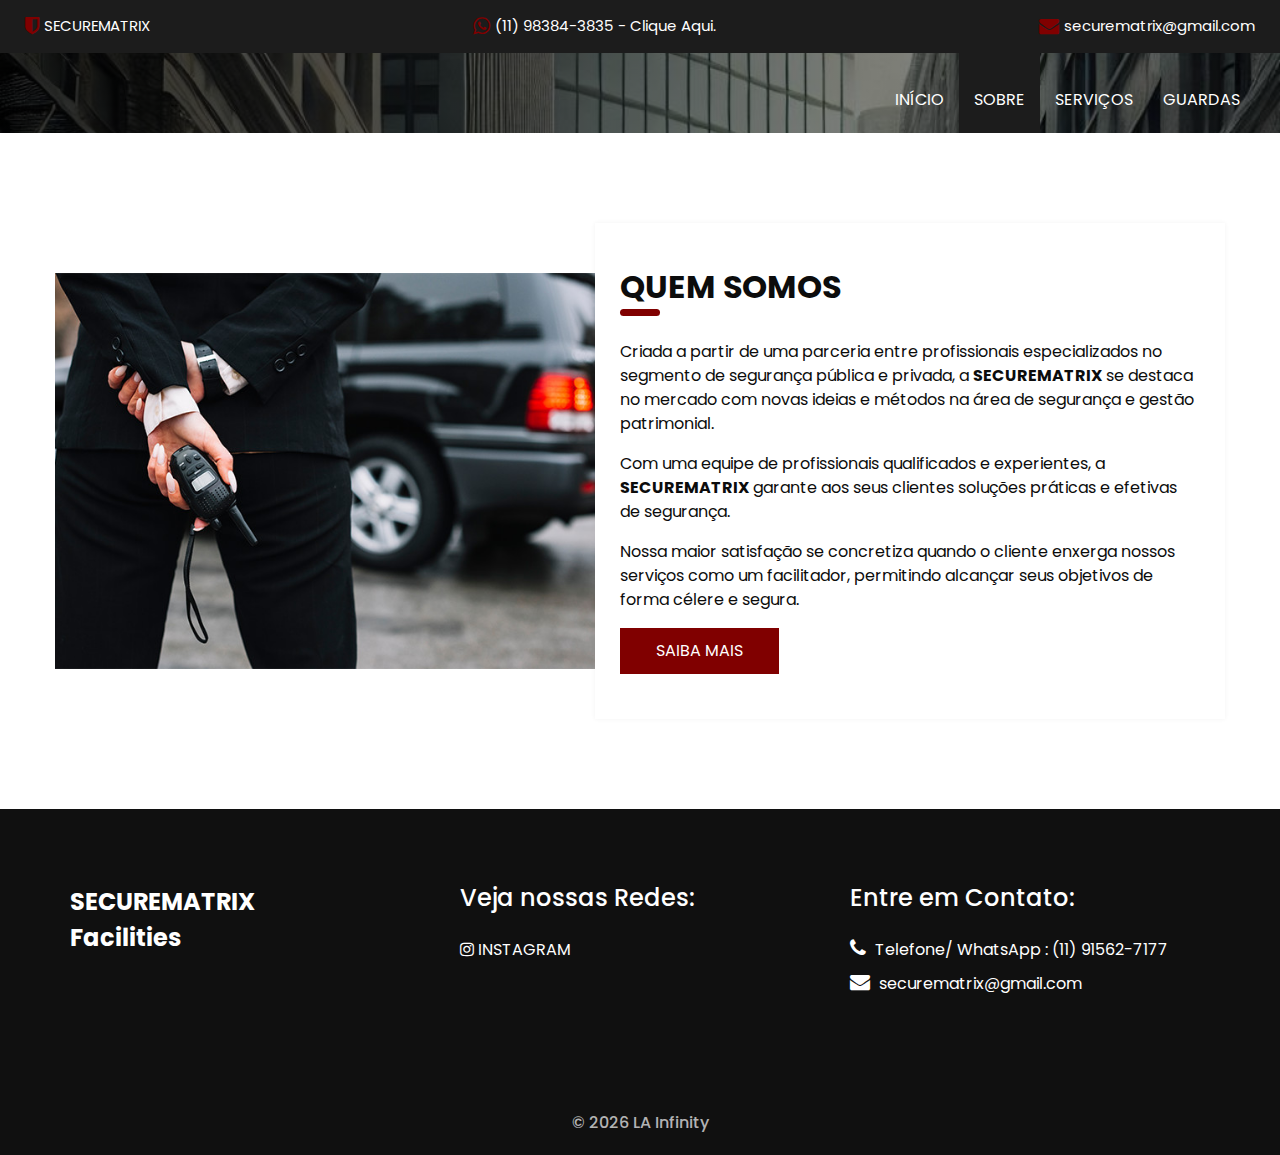
==== about.html @ bc35e501 "update" ====
<!DOCTYPE html>
<html>

<head>
  <!-- Basic -->
  <meta charset="utf-8" />
  <meta http-equiv="X-UA-Compatible" content="IE=edge" />
  <!-- Mobile Metas -->
  <meta name="viewport" content="width=device-width, initial-scale=1, shrink-to-fit=no" />
  <!-- Site Metas -->
  <meta name="keywords" content="" />
  <meta name="description" content="" />
  <meta name="author" content="" />
  <link rel="shortcut icon" href="images/favicon.png" type="image/x-icon">

  <title>SECUREMATRIX</title>

  <!-- bootstrap core css -->
  <link rel="stylesheet" type="text/css" href="css/bootstrap.css" />

  <!-- fonts style -->
  <link href="https://fonts.googleapis.com/css?family=Open+Sans:400,700|Poppins:400,600,700&display=swap" rel="stylesheet" />

  <!-- Custom styles for this template -->
  <link href="css/style.css" rel="stylesheet" />
  <!-- responsive style -->
  <link href="css/responsive.css" rel="stylesheet" />
</head>

<body class="sub_page">
  <div class="hero_area">
    <!-- header section strats -->
    <div class="hero_bg_box">
      <div class="img-box">
        <img src="images/hero-bg.jpg" alt="">
      </div>
    </div>

    <header class="header_section">
      <div class="header_top">
        <div class="container-fluid">
          <div class="contact_link-container">
            <a href="" class="contact_link1">
              <i class="fa fa-shield" aria-hidden="true"></i>
              <span>
                SECUREMATRIX
              </span>
            </a>
            <a href="https://wa.me/5511983843835">
              <i class="fa fa-whatsapp" aria-hidden="true"></i>
              <span>
                (11) 98384-3835 - Clique Aqui.
              </span>
            </a>
            <a href="" class="contact_link3">
              <i class="fa fa-envelope" aria-hidden="true"></i>
              <span>
                securematrix@gmail.com
              </span>
            </a>
          </div>
        </div>
      </div>
      <div class="header_bottom">
        <div class="container-fluid">
          <nav class="navbar navbar-expand-lg custom_nav-container">
            <a class="navbar-brand" href="index.html">
              <span>

              </span>
            </a>
            <button class="navbar-toggler" type="button" data-toggle="collapse" data-target="#navbarSupportedContent" aria-controls="navbarSupportedContent" aria-expanded="false" aria-label="Toggle navigation">
              <span class=""></span>
            </button>

            <div class="collapse navbar-collapse ml-auto" id="navbarSupportedContent">
              <ul class="navbar-nav  ">
                <li class="nav-item ">
                  <a class="nav-link" href="index.html">Início <span class="sr-only">(current)</span></a>
                </li>
                <li class="nav-item active">
                  <a class="nav-link" href="about.html"> Sobre</a>
                </li>
                <li class="nav-item">
                  <a class="nav-link" href="service.html"> Serviços </a>
                </li>
                <li class="nav-item">
                  <a class="nav-link" href="guard.html"> Guardas </a>
                </li>
              </ul>
            </div>
          </nav>
        </div>
      </div>
    </header>
    <!-- end header section -->
  </div>

  <!-- about section -->

  <section class="about_section layout_padding">
    <div class="container">
      <div class="row">
        <div class="col-md-6 px-0">
          <div class="img_container">
            <div class="img-box">
              <img src="images/about-img.jpg" alt="" />
            </div>
          </div>
        </div>
        <div class="col-md-6 px-0">
          <div class="detail-box">
            <div class="heading_container ">
              <h2>
                QUEM SOMOS
              </h2>
            </div>
            <p>
              <p>
                Criada a partir de uma parceria entre profissionais especializados no segmento de segurança pública e privada, a 
                <b>SECUREMATRIX</b> se destaca no mercado com novas ideias e métodos na área de segurança e gestão patrimonial.
            </p>
            
            <p>
                Com uma equipe de profissionais qualificados e experientes, a <b>SECUREMATRIX</b> garante aos seus clientes soluções 
                práticas e efetivas de segurança.
            </p>
            
            <p>
                Nossa maior satisfação se concretiza quando o cliente enxerga nossos serviços como um facilitador, permitindo alcançar 
                seus objetivos de forma célere e segura.
            </p>            
            </p>
            <div class="btn-box">
              <a href="">
                Saiba Mais 
              </a>
            </div>
          </div>
        </div>
      </div>
    </div>
  </section>

  <!-- end about section -->

  <!-- info section -->
  <section class="info_section ">
    <div class="container">
      <div class="row">
        <div class="col-md-4">
          <div class="info_logo">
            <a class="navbar-brand" href="index.html">
              <span>
                SECUREMATRIX <br>
                Facilities
              </span>
            </a>
            <p>
            </p>
          </div>
        </div>
        <div class="col-md-4">
          <div class="info_links">
            <h5>
              Veja nossas Redes:
            </h5>
            <ul>
              <li>
                <a href="https://www.instagram.com/secure.matrix" target="_blank" rel="noopener noreferrer" style="text-decoration: none; color: inherit;">
                  <i class="fa fa-instagram" aria-hidden="true"></i>
                  <span>INSTAGRAM</span>
                </a>
              </li>
            </ul>
          </div>
        </div>
        <div class="col-md-4">
          <div class="info_info">
            <h5>
              Entre em Contato:
            </h5>
          </div>
          <div class="info_contact">
            <a href="https://wa.me/5511915627177">
              <i class="fa fa-phone" aria-hidden="true"></i>
              <span>
                Telefone/ WhatsApp : (11) 91562-7177
              </span>
            </a>
            <a href="" class="">
              <i class="fa fa-envelope" aria-hidden="true"></i>
              <span>
                securematrix@gmail.com
              </span>
            </a>
          </div>
        </div>
        <div class="col-md-3">
          <div class="info_form ">
            <div class="social_box">
            </div>
          </div>
        </div>
      </div>
    </div>
  </section>
  <!-- end info_section -->
   
  <!-- footer section -->
  <footer class="container-fluid footer_section">
    <p>
      &copy; <span id="currentYear"></span> LA Infinity
    </p>
  </footer>
  <!-- footer section -->

  <script src="js/jquery-3.4.1.min.js"></script>
  <script src="js/bootstrap.js"></script>
  <script src="js/custom.js"></script>
</body>

</html>
---- css/style.css ----
@import url("font-awesome.min.css");
body {
  font-family: "Poppins", sans-serif;
  color: #0c0c0c;
  background-color: #ffffff;
}

.layout_padding {
  padding-top: 90px;
  padding-bottom: 90px;
}

.layout_padding2 {
  padding-top: 45px;
  padding-bottom: 45px;
}

.layout_padding2-top {
  padding-top: 45px;
}

.layout_padding2-bottom {
  padding-bottom: 45px;
}

.layout_padding-top {
  padding-top: 90px;
}

.layout_padding-bottom {
  padding-bottom: 90px;
}

.heading_container {
  display: -webkit-box;
  display: -ms-flexbox;
  display: flex;
  -webkit-box-orient: vertical;
  -webkit-box-direction: normal;
      -ms-flex-direction: column;
          flex-direction: column;
}

.heading_container h2 {
  position: relative;
  font-weight: bold;
  text-transform: uppercase;
  padding-bottom: 10px;
}

.heading_container h2::before {
  content: "";
  width: 40px;
  height: 7px;
  background-color: #800000;
  border-radius: 10px;
  position: absolute;
  bottom: 0;
  left: 0;
}

.heading_container.heading_center {
  -webkit-box-align: center;
      -ms-flex-align: center;
          align-items: center;
  text-align: center;
}

.heading_container.heading_center h2::before {
  left: 50%;
  -webkit-transform: translateX(-50%);
          transform: translateX(-50%);
}

/*header section*/
.hero_area {
  min-height: 100vh;
  display: -webkit-box;
  display: -ms-flexbox;
  display: flex;
  -webkit-box-orient: vertical;
  -webkit-box-direction: normal;
      -ms-flex-direction: column;
          flex-direction: column;
  position: relative;
}

.hero_bg_box {
  position: absolute;
  top: 0;
  left: 0;
  width: 100%;
  height: 100%;
  overflow: hidden;
  z-index: -1;
  display: -webkit-box;
  display: -ms-flexbox;
  display: flex;
  -webkit-box-pack: center;
      -ms-flex-pack: center;
          justify-content: center;
}

.hero_bg_box .img-box {
  width: 100%;
}

.hero_bg_box .img-box img {
  min-width: 100%;
  min-height: 100%;
}

.hero_bg_box::before {
  content: "";
  position: absolute;
  top: 0;
  left: 0;
  width: 100%;
  height: 100%;
  background: -webkit-gradient(linear, left top, right top, from(rgba(0, 0, 0, 0.8)), to(rgba(0, 0, 0, 0.35)));
  background: linear-gradient(to right, rgba(0, 0, 0, 0.8), rgba(0, 0, 0, 0.35));
}

.sub_page .hero_area {
  min-height: auto;
}

.sub_page .custom_nav-container.navbar-expand-lg .navbar-nav .nav-item .nav-link {
  padding-bottom: 21px;
}

.hero_area.sub_pages {
  height: auto;
}

.header_section {
  padding: 0;
}

.header_section .container-fluid {
  padding-right: 25px;
  padding-left: 25px;
}

.header_section .nav_container {
  margin: 0 auto;
}

.header_top {
  background-color: #1c1c1c;
  padding: 15px 0;
}

.header_top .contact_link-container {
  display: -webkit-box;
  display: -ms-flexbox;
  display: flex;
  -webkit-box-pack: justify;
      -ms-flex-pack: justify;
          justify-content: space-between;
}

.header_top .contact_link-container a {
  display: -webkit-box;
  display: -ms-flexbox;
  display: flex;
  -webkit-box-align: center;
      -ms-flex-align: center;
          align-items: center;
  color: #ffffff;
  font-size: 15px;
}

.header_top .contact_link-container a i {
  font-size: 20px;
  color: #800000;
  margin-right: 5px;
}

#navbarSupportedContent {
  -webkit-box-pack: justify;
      -ms-flex-pack: justify;
          justify-content: space-between;
}

.custom_nav-container {
  z-index: 99999;
  padding: 0;
}

.custom_nav-container .navbar-nav {
  margin-left: auto;
}

.custom_nav-container .navbar-nav .nav-item .nav-link {
  padding: 0;
  padding: 35px 15px 10px 15px;
  color: #ffffff;
  text-align: center;
  text-transform: uppercase;
  -webkit-transition: all .2s;
  transition: all .2s;
}

.custom_nav-container .navbar-nav .nav-item:hover .nav-link, .custom_nav-container .navbar-nav .nav-item.active .nav-link {
  background-color: #1c1c1c;
}

a,
a:hover,
a:focus {
  text-decoration: none;
}

a:hover,
a:focus {
  color: initial;
}

.btn,
.btn:focus {
  outline: none !important;
  -webkit-box-shadow: none;
          box-shadow: none;
}

.navbar-brand {
  display: -webkit-box;
  display: -ms-flexbox;
  display: flex;
  -webkit-box-orient: vertical;
  -webkit-box-direction: normal;
      -ms-flex-direction: column;
          flex-direction: column;
  -webkit-box-align: center;
      -ms-flex-align: center;
          align-items: center;
}

.navbar-brand span {
  font-weight: bold;
  color: #ffffff;
  font-size: 24px;
}

.custom_nav-container .navbar-toggler {
  outline: none;
}

.custom_nav-container .navbar-toggler {
  padding: 0;
  width: 37px;
  height: 42px;
  -webkit-transition: all 0.3s;
  transition: all 0.3s;
}

.custom_nav-container .navbar-toggler span {
  display: block;
  width: 32px;
  height: 4px;
  background-color: #ffffff;
  border-radius: 15px;
  margin: 7px 0;
  -webkit-transition: all 0.3s;
  transition: all 0.3s;
  position: relative;
  transition: all 0.3s;
}

.custom_nav-container .navbar-toggler span::before, .custom_nav-container .navbar-toggler span::after {
  content: "";
  position: absolute;
  left: 0;
  height: 100%;
  width: 100%;
  background-color: #ffffff;
  border-radius: 15px;
  top: -10px;
  -webkit-transition: all 0.3s;
  transition: all 0.3s;
}

.custom_nav-container .navbar-toggler span::after {
  top: 10px;
}

.custom_nav-container .navbar-toggler[aria-expanded="true"] {
  -webkit-transform: rotate(360deg);
          transform: rotate(360deg);
}

.custom_nav-container .navbar-toggler[aria-expanded="true"] span {
  -webkit-transform: rotate(45deg);
          transform: rotate(45deg);
}

.custom_nav-container .navbar-toggler[aria-expanded="true"] span::before, .custom_nav-container .navbar-toggler[aria-expanded="true"] span::after {
  -webkit-transform: rotate(90deg);
          transform: rotate(90deg);
  top: 0;
}

/*end header section*/
/* slider section */
.slider_section {
  -webkit-box-flex: 1;
      -ms-flex: 1;
          flex: 1;
  display: -webkit-box;
  display: -ms-flexbox;
  display: flex;
  -webkit-box-orient: vertical;
  -webkit-box-direction: normal;
      -ms-flex-direction: column;
          flex-direction: column;
  -webkit-box-pack: center;
      -ms-flex-pack: center;
          justify-content: center;
  color: #ffffff;
}

.slider_section .row {
  -webkit-box-align: center;
      -ms-flex-align: center;
          align-items: center;
}

.slider_section .detail-box {
  width: 100%;
  margin: 0 auto;
}

.slider_section .detail-box h1 {
  text-transform: uppercase;
  font-size: 3rem;
  color: #ffffff;
  font-weight: 600;
}

.slider_section .detail-box h1 span {
  color: #8B0000;
}

.slider_section .detail-box p {
  margin-top: 25px;
}

.slider_section .detail-box .btn-box {
  display: -webkit-box;
  display: -ms-flexbox;
  display: flex;
  margin-top: 30px;
}

.slider_section .detail-box .btn-box a {
  width: 180px;
  text-align: center;
  margin: 5px;
}

.slider_section .detail-box .btn-box .btn-1 {
  display: inline-block;
  padding: 10px 35px;
  background-color: #ffffff;
  color: #000000;
  -webkit-transition: all 0.3s;
  transition: all 0.3s;
  border: 1px solid transparent;
}

.slider_section .detail-box .btn-box .btn-1:hover {
  background-color: transparent;
  border-color: #ffffff;
  color: #ffffff;
}

.slider_section .detail-box .btn-box .btn-2 {
  display: inline-block;
  padding: 10px 35px;
  background-color: #800000;
  color: #ffffff;
  -webkit-transition: all 0.3s;
  transition: all 0.3s;
  border: 1px solid transparent;
}

.slider_section .detail-box .btn-box .btn-2:hover {
  background-color: rgb(146, 145, 145);
  border-color: #060606;
  color: #010101;
}

.slider_section .img-box {
  display: -webkit-box;
  display: -ms-flexbox;
  display: flex;
}

.slider_section .img-box img {
  width: 100%;
}

.slider_section .idicator_container {
  position: relative;
}

.slider_section ol.carousel-indicators {
  margin: 0;
  bottom: -75px;
  -webkit-box-pack: end;
      -ms-flex-pack: end;
          justify-content: flex-end;
}

.slider_section ol.carousel-indicators li {
  width: 20px;
  height: 20px;
  border-radius: 100%;
  text-align: center;
  background-color: #f1db25;
  opacity: 1;
  border: none;
  margin: 0 4px;
}

.slider_section ol.carousel-indicators li.active {
  background-color: #ffffff;
}

.about_section .row {
  -webkit-box-align: center;
      -ms-flex-align: center;
          align-items: center;
}

.about_section .img_container .img-box img {
  width: 100%;
}

.about_section .detail-box {
  background-color: #ffffff;
  padding: 45px 25px;
  -webkit-box-shadow: 0 0 5px 0 rgba(0, 0, 0, 0.05);
          box-shadow: 0 0 5px 0 rgba(0, 0, 0, 0.05);
  position: relative;
  margin-left: -45px;
}

.about_section .detail-box p {
  margin-top: 5px;
}

.about_section .detail-box a {
  display: inline-block;
  padding: 10px 35px;
  background-color: #800000;
  color: #ffffff;
  -webkit-transition: all 0.3s;
  transition: all 0.3s;
  border: 1px solid transparent;
  text-transform: uppercase;
}

.about_section .detail-box a:hover {
  background-color: transparent;
  border-color: #f1db25;
  color: #f1db25;
}

.service_section {
  background-color: #1c1c1c;
}

.service_section .heading_container {
  color: #ffffff;
}

.detail-box p{
  margin-top: 25px;
}

.service_section .box {
  background-color: #ffffff;
  padding: 10px 5px;
  text-align: center;
  -webkit-box-shadow: 0 0 15px 0 rgba(0, 0, 0, 0.2);
          box-shadow: 0 0 15px 0 rgba(0, 0, 0, 0.2);
  margin-top: 45px;
}

.service_section .box .img-box svg {
  width: 75px;
  height: auto;
  fill: #1c1c1c;
}

.service_section .box .detail-box {
  margin-top: 25px;
  max-height: 450px;
}

.service_section .box .detail-box h6 {
  font-size: 18px;
  font-weight: bold;
  text-transform: uppercase;
  margin-bottom: 20px;
}

.service_section .box .detail-box a {
  display: inline-block;
  padding: 8px 35px;
  background-color: #800000;
  color: #ffffff;
  -webkit-transition: all 0.3s;
  transition: all 0.3s;
  border: 1px solid transparent;
  margin-top: 15px;
}

.service_section .box .detail-box a:hover {
  background-color: transparent;
  border-color: #800000;
  color: rgba(95, 11, 4, 0.7);
}

.client_section {
  text-align: center;
}

.client_section #carouselExampleControls {
  padding: 0 10%;
}

.client_section .box {
  display: -webkit-box;
  display: -ms-flexbox;
  display: flex;
  -webkit-box-orient: vertical;
  -webkit-box-direction: normal;
      -ms-flex-direction: column;
          flex-direction: column;
  -webkit-box-align: center;
      -ms-flex-align: center;
          align-items: center;
  margin-top: 45px;
}

.client_section .box .img-box {
  width: 145px;
}

.client_section .box .img-box img {
  width: 100%;
}

.client_section .box .detail-box {
  display: -webkit-box;
  display: -ms-flexbox;
  display: flex;
  -webkit-box-orient: vertical;
  -webkit-box-direction: normal;
      -ms-flex-direction: column;
          flex-direction: column;
  -webkit-box-align: center;
      -ms-flex-align: center;
          align-items: center;
  margin-top: 20px;
}

.client_section .box .detail-box h4 {
  font-weight: bold;
  font-size: 18px;
  padding: 0 10px;
  border-bottom: 1px solid #ffffff;
}

.client_section .box .detail-box p {
  margin-top: 10px;
}

.client_section .carousel_btn-box {
  display: -webkit-box;
  display: -ms-flexbox;
  display: flex;
  -webkit-box-pack: center;
      -ms-flex-pack: center;
          justify-content: center;
}

.client_section .carousel-control-prev,
.client_section .carousel-control-next {
  position: absolute;
  top: 50%;
  width: 45px;
  height: 45px;
  border: none;
  opacity: 1;
  background-color: #1c1c1c;
  color: #ffffff;
  border-radius: 100%;
  -webkit-transform: translateY(-50%);
          transform: translateY(-50%);
  font-size: 18px;
}

.client_section .carousel-control-prev:hover,
.client_section .carousel-control-next:hover {
  background-color: #f1db25;
}

.client_section .carousel-control-prev {
  left: 0;
}

.client_section .carousel-control-next {
  left: initial;
  right: 0;
}

/* contact section */
.contact_section {
  position: relative;
  color: #ffffff;
}

.contact_section .row {
  -webkit-box-align: center;
      -ms-flex-align: center;
          align-items: center;
}

.contact_section .contact_form-container {
  margin-top: 35px;
}

.contact_section .contact_form-container input {
  border: none;
  outline: none;
  color: #000000;
  height: 45px;
  width: 100%;
  margin: 15px 0;
  padding-left: 15px;
  background-color: #ffffff;
}

.contact_section .contact_form-container input::-webkit-input-placeholder {
  color: #000000;
  text-transform: uppercase;
}

.serv-img{
  width: 300px;
  height: 200px;
}

.contact_section .contact_form-container input:-ms-input-placeholder {
  color: #000000;
  text-transform: uppercase;
}

.contact_section .contact_form-container input::-ms-input-placeholder {
  color: #000000;
  text-transform: uppercase;
}

.contact_section .contact_form-container input::placeholder {
  color: #000000;
  text-transform: uppercase;
}

.contact_section .contact_form-container input.message_input {
  height: 120px;
}

.contact_section .contact_form-container .btn-box {
  display: -webkit-box;
  display: -ms-flexbox;
  display: flex;
  -webkit-box-pack: center;
      -ms-flex-pack: center;
          justify-content: center;
  margin-top: 25px;
}

.contact_section .contact_form-container button {
  display: inline-block;
  padding: 10px 60px;
  background-color: #800000;
  color: #ffffff;
  -webkit-transition: all 0.3s;
  transition: all 0.3s;
  border: 1px solid transparent;
  text-transform: uppercase;
  font-weight: bold;
}

.contact_section .contact_form-container button:hover {
  background-color: transparent;
  border-color: #f1db25;
  color: #f1db25;
}

.contact_bg_box {
  position: absolute;
  top: 0;
  left: 0;
  width: 100%;
  height: 100%;
  overflow: hidden;
  z-index: -1;
  display: -webkit-box;
  display: -ms-flexbox;
  display: flex;
  -webkit-box-pack: center;
      -ms-flex-pack: center;
          justify-content: center;
  -webkit-box-align: center;
      -ms-flex-align: center;
          align-items: center;
}

.contact_bg_box .img-box {
  width: 100%;
}

.contact_bg_box .img-box img {
  min-width: 100%;
  min-height: 100%;
}

.contact_bg_box::before {
  content: "";
  position: absolute;
  top: 0;
  left: 0;
  width: 100%;
  height: 100%;
  background: -webkit-gradient(linear, left top, right top, from(rgba(0, 0, 0, 0.7)), to(rgba(0, 0, 0, 0.35)));
  background: linear-gradient(to right, rgba(0, 0, 0, 0.7), rgba(0, 0, 0, 0.35));
}

/* end contact section */
.team_section .box {
  display: -webkit-box;
  display: -ms-flexbox;
  display: flex;
  -webkit-box-orient: vertical;
  -webkit-box-direction: normal;
      -ms-flex-direction: column;
          flex-direction: column;
  overflow: hidden;
  margin-top: 45px;
  position: relative;
}

.team_section .box .img-box {
  width: 100%;
}

.team_section .box .img-box img {
  max-width: 540px;
  max-height: 500px;

}

.team_section .box .detail-box {
  position: absolute;
  width: 100%;
  color: #ffffff;
  padding: 25px 15px;
  text-align: center;
  bottom: 0;
  background-color: rgba(28, 28, 28, 0.75);
}

.team_section .btn-box {
  display: -webkit-box;
  display: -ms-flexbox;
  display: flex;
  -webkit-box-pack: center;
      -ms-flex-pack: center;
          justify-content: center;
  margin-top: 45px;
}

.team_section .btn-box a {
  display: inline-block;
  padding: 10px 45px;
  background-color: #800000;
  color: #ffffff;
  -webkit-transition: all 0.3s;
  transition: all 0.3s;
  border: 1px solid transparent;
}

.team_section .btn-box a:hover {
  background-color: transparent;
  border-color: #4e0606;
  color: #400202;
}

.info_section {
  background-color: #101010;
  color: #ffffff;
  padding: 75px 0 10px 0;
}

.info_section .row > div {
  margin-bottom: 25px;
}

.info_section h5 {
  margin-bottom: 25px;
  font-size: 24px;
}

.info_section .info_logo {
  display: -webkit-box;
  display: -ms-flexbox;
  display: flex;
  -webkit-box-orient: vertical;
  -webkit-box-direction: normal;
      -ms-flex-direction: column;
          flex-direction: column;
  -webkit-box-align: start;
      -ms-flex-align: start;
          align-items: flex-start;
}

.info_section .info_logo .navbar-brand {
  padding: 0;
  margin-bottom: 20px;
}

.info_section .info_logo .navbar-brand span {
  font-size: 24px;
  color: #ffffff;
}

.info_section .info_links ul {
  padding: 0;
}

.info_section .info_links ul li {
  list-style-type: none;
}

.info_section .info_links ul li a {
  color: #ffffff;
}

.info_section .info_contact {
  display: -webkit-box;
  display: -ms-flexbox;
  display: flex;
  -webkit-box-orient: vertical;
  -webkit-box-direction: normal;
      -ms-flex-direction: column;
          flex-direction: column;
}

.info_section .info_contact a {
  color: #ffffff;
  margin-bottom: 10px;
}

.info_section .info_contact a i {
  font-size: 20px;
  margin-right: 5px;
}

.info_section .info_form form input {
  outline: none;
  border: none;
  width: 100%;
  padding: 7px 10px;
  border-radius: 30px;
}

.info_section .info_form form button {
  padding: 8px 35px;
  outline: none;
  border: none;
  color: #ffffff;
  background: #f1db25;
  border-radius: 30px;
  margin-top: 15px;
  text-transform: uppercase;
}

.info_section .info_form .social_box {
  margin-top: 25px;
  width: 100%;
  display: -webkit-box;
  display: -ms-flexbox;
  display: flex;
}

.info_section .info_form .social_box a {
  margin-right: 10px;
  color: #ffffff;
  font-size: 20px;
}

/* footer section*/
.footer_section {
  font-weight: 500;
  display: -webkit-box;
  display: -ms-flexbox;
  display: flex;
  -webkit-box-pack: center;
      -ms-flex-pack: center;
          justify-content: center;
  padding: 20px;
  background-color: #101010;
}

.footer_section p {
  color: rgba(254, 254, 255, 0.7);
  margin: 0;
  text-align: center;
}

.footer_section a {
  color: rgba(254, 254, 255, 0.7);
}

/* end footer section*/
/*# sourceMappingURL=style.css.map */
---- css/responsive.css ----
@media (max-width: 1120px) {}

@media (max-width: 992px) {
  .hero_area {
    min-height: auto;
  }

  .navbar-nav {
    align-items: center;
  }

  .custom_nav-container .navbar-toggler {
    margin-bottom: 15px;
  }

  .custom_nav-container.navbar-expand-lg .navbar-nav .nav-item .nav-link {
    padding: 10px 25px;
    margin: 5px 0;
  }

  .custom_nav-container.navbar-expand-lg .form-inline {
    justify-content: center;
  }

  .custom_nav-container.navbar-expand-lg {
    padding-top: 10px;
    align-items: center;
  }

  .slider_section {
    padding: 45px 0 150px 0;
  }

  .sub_page .custom_nav-container.navbar-expand-lg .navbar-nav .nav-item .nav-link {
    padding-bottom: 15px;
  }
}

@media (max-width: 768px) {
  .slider_section ol.carousel-indicators {
    justify-content: center;
  }

  .slider_section {
    text-align: center;
  }

  .slider_section .img-box {
    margin-top: 35px;
  }

  .slider_section .detail-box .btn-box {
    justify-content: center;
    flex-wrap: wrap;
  }

  .about_section .heading_container {
    margin-bottom: 0;
  }

  .about_section .row {
    flex-direction: column-reverse;
  }

  .about_section .detail-box {
    margin-left: 0;
    width: 100%;
    box-shadow: 0 0 5px 0 rgba(0, 0, 0, 0.15);
  }

  .service_section .service_container {
    flex-wrap: wrap;
  }

  .client_section .carousel_btn-box {
    margin-top: 25px;
  }

  .client_section .carousel-control-prev,
  .client_section .carousel-control-next {
    position: unset;
    transform: none;
    margin: 0 2.5px;
  }

  .info_section .row .col-md-3 {

    display: flex;
    flex-direction: column;
    align-items: center;
    text-align: center;

  }

  .info_section .info_logo {
    align-items: center;
  }

  .info_section .info_form .social_box {
    justify-content: center;
  }

  .info_section .info_form .social_box a {
    margin: 0 5px;
  }
}

@media (max-width: 576px) {
  .header_top a span {
    display: none;
  }

  .slider_section .detail-box h1 {
    font-size: 2.5rem;
    line-height: 55px;
  }
}

@media (max-width: 480px) {}

@media (max-width: 420px) {}

@media (max-width: 376px) {}

@media (min-width: 1200px) {
  .container {
    max-width: 1170px;
  }
}
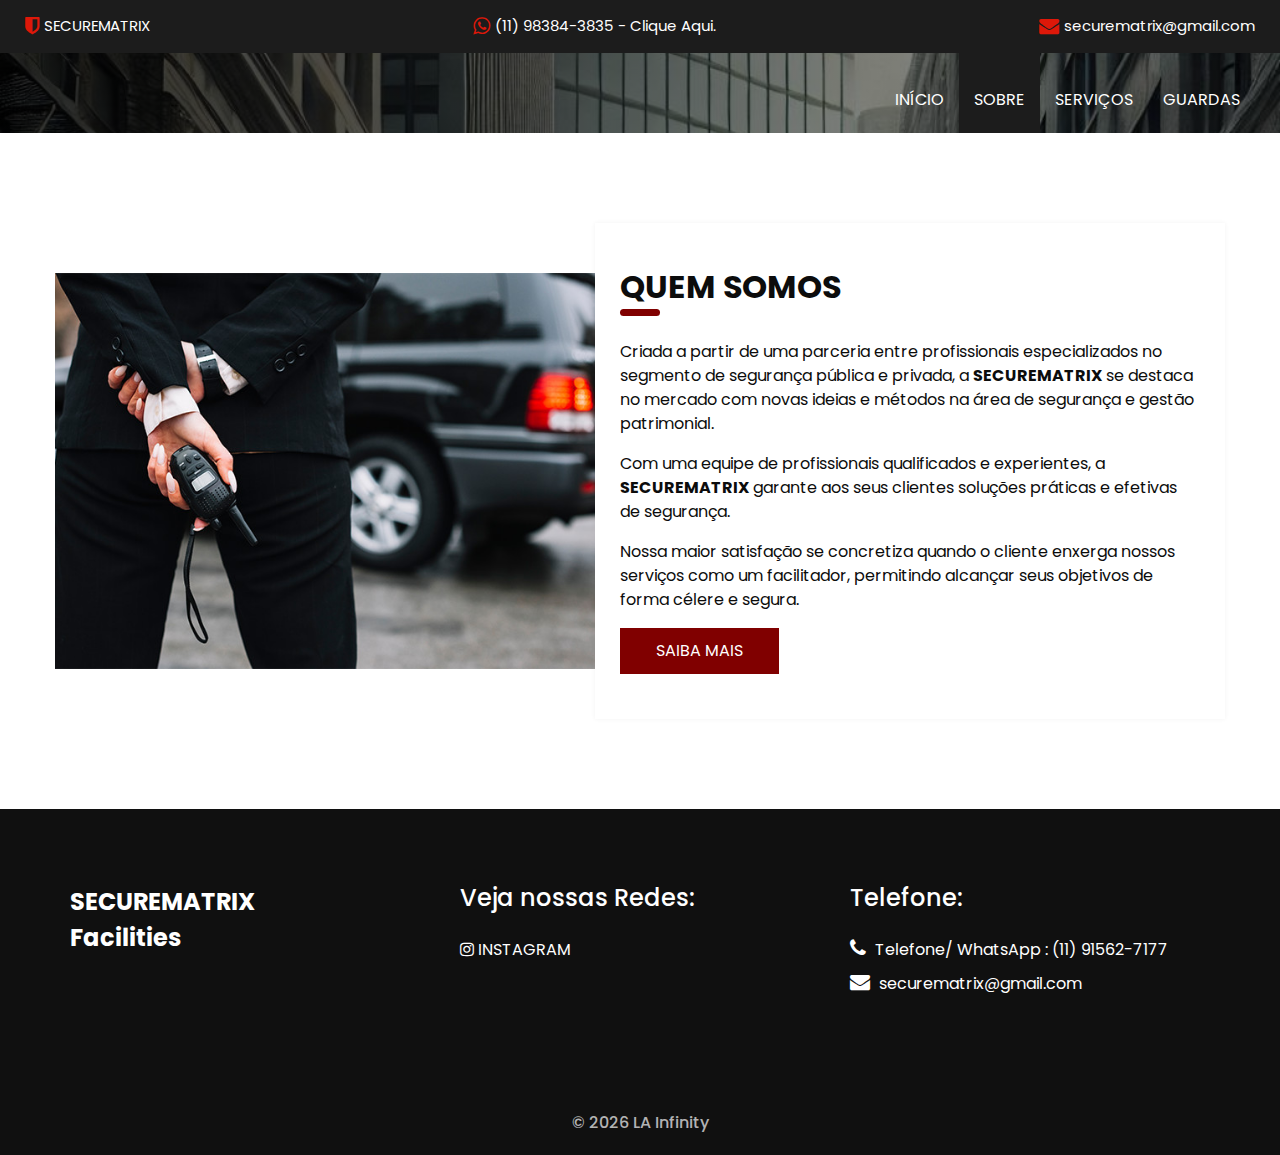
==== commit 72aefc88: "Primeiro commit no novo repositório" ====
--- a/about.html
+++ b/about.html
@@ -178,7 +178,7 @@
         <div class="col-md-4">
           <div class="info_info">
             <h5>
-              Entre em Contato:
+              Telefone:
             </h5>
           </div>
           <div class="info_contact">
--- a/css/style.css
+++ b/css/style.css
@@ -46,6 +46,40 @@
   font-weight: bold;
   text-transform: uppercase;
   padding-bottom: 10px;
+}
+
+
+.heading_container2.heading_center {
+  -webkit-box-align: center;
+  -ms-flex-align: center;
+  align-items: center;
+  text-align: center;
+}
+
+.heading_container2 h2 {
+  position: relative;
+  font-weight: bold;
+  text-transform: uppercase;
+  padding-bottom: 10px;
+  color: #fcf3f3;
+  margin-top: 50px;
+}
+
+.heading_container2 h2::before {
+  content: "";
+  width: 40px;
+  height: 7px;
+  background-color: #de1809;
+  border-radius: 10px;
+  position: absolute;
+  bottom: 0;
+  left: 0;
+}
+
+.heading_container2.heading_center h2::before {
+  left: 50%;
+  -webkit-transform: translateX(-50%);
+  transform: translateX(-50%);
 }
 
 .heading_container h2::before {
@@ -59,6 +93,43 @@
   left: 0;
 }
 
+.contactzap {
+  display: flex;
+  flex-direction: column;
+  align-items: center; /* Centraliza os itens */
+  gap: 10px; /* Espaçamento entre os elementos */
+}
+
+.contactzap i{
+  margin-top: 20px;
+  color: #de1809;
+  text-align: center;
+  font-size: 22px;
+}
+
+.btn-red {
+  display: block;
+  width: fit-content; 
+  margin: 10px auto; 
+  background-color: red;
+  color: white;
+  font-size: 16px;
+  padding: 12px 24px;
+  text-decoration: none;
+  font-weight: bold;
+  border-radius: 5px;
+  text-align: center;
+}
+
+.btn-red:hover {
+  background-color: darkred;
+}
+
+.contactzap span{
+  color: white;
+  font-size: 18px;
+}
+
 .heading_container.heading_center {
   -webkit-box-align: center;
       -ms-flex-align: center;
@@ -173,7 +244,7 @@
 
 .header_top .contact_link-container a i {
   font-size: 20px;
-  color: #800000;
+  color: #de1809;
   margin-right: 5px;
 }
 
@@ -339,7 +410,7 @@
 }
 
 .slider_section .detail-box h1 span {
-  color: #8B0000;
+  color: #de1809;
 }
 
 .slider_section .detail-box p {
@@ -378,7 +449,7 @@
 .slider_section .detail-box .btn-box .btn-2 {
   display: inline-block;
   padding: 10px 35px;
-  background-color: #800000;
+  background-color: #de1809;
   color: #ffffff;
   -webkit-transition: all 0.3s;
   transition: all 0.3s;
@@ -386,9 +457,9 @@
 }
 
 .slider_section .detail-box .btn-box .btn-2:hover {
-  background-color: rgb(146, 145, 145);
+  background-color: rgb(48, 4, 4);
   border-color: #060606;
-  color: #010101;
+  color: #c7c4c4;
 }
 
 .slider_section .img-box {
@@ -418,7 +489,7 @@
   height: 20px;
   border-radius: 100%;
   text-align: center;
-  background-color: #f1db25;
+  background-color: #de1809;
   opacity: 1;
   border: none;
   margin: 0 4px;
@@ -464,7 +535,7 @@
 
 .about_section .detail-box a:hover {
   background-color: transparent;
-  border-color: #f1db25;
+  border-color: #5a1405;
   color: #f1db25;
 }
 
@@ -507,10 +578,11 @@
   margin-bottom: 20px;
 }
 
+
 .service_section .box .detail-box a {
   display: inline-block;
   padding: 8px 35px;
-  background-color: #800000;
+  background-color: #de1809;
   color: #ffffff;
   -webkit-transition: all 0.3s;
   transition: all 0.3s;
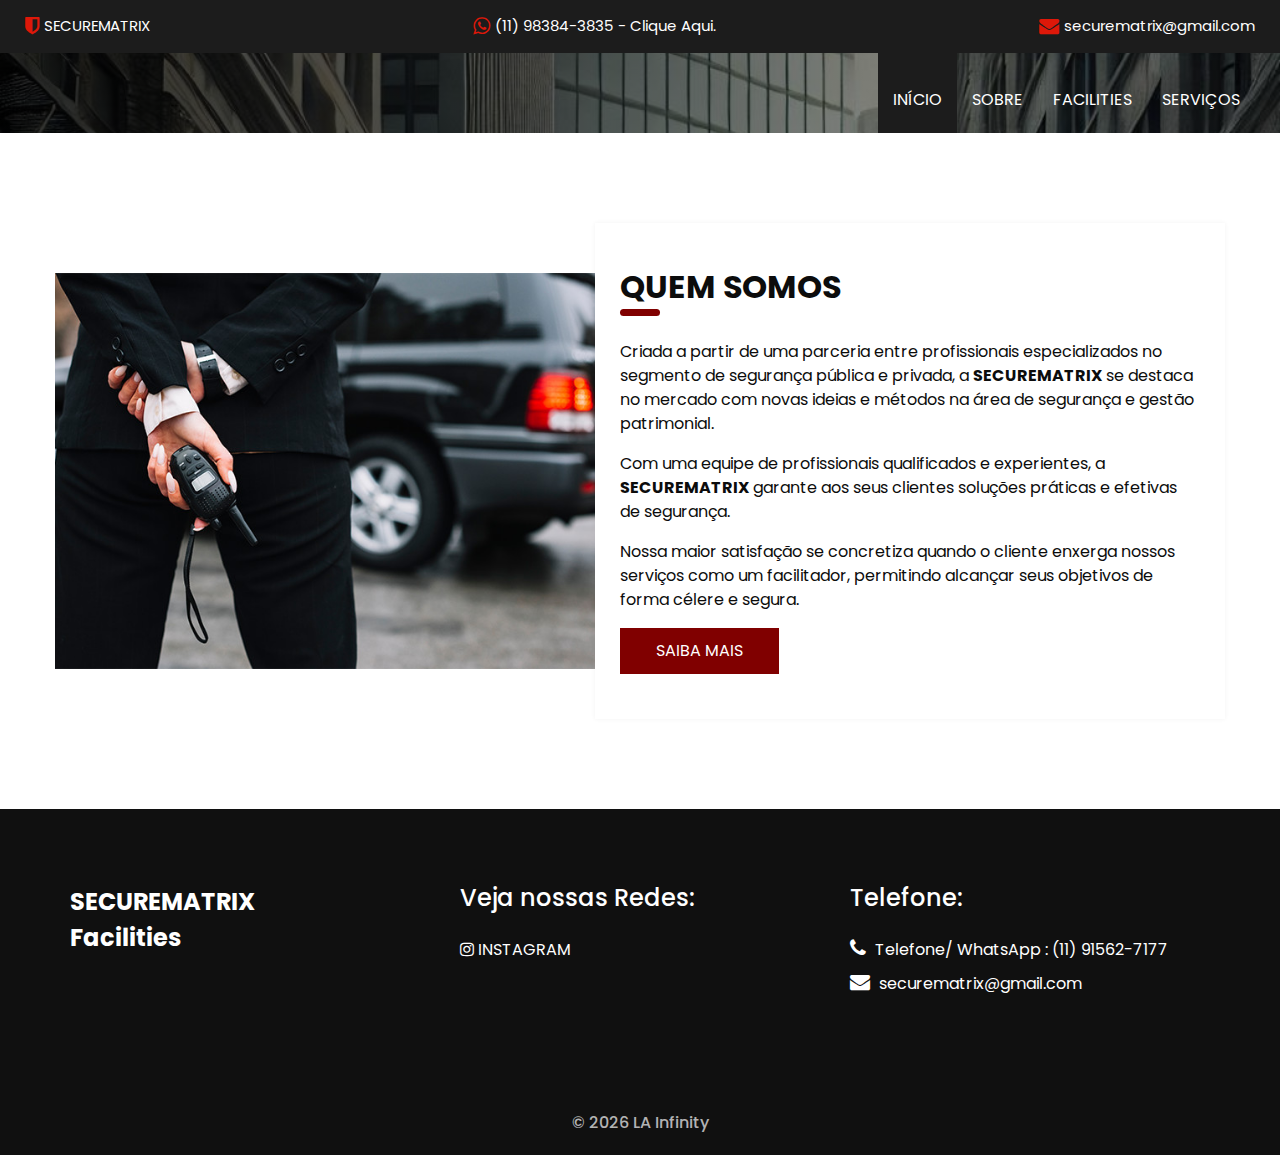
==== commit 9e478e84: "Primeiro commit no novo repositório" ====
--- a/about.html
+++ b/about.html
@@ -75,17 +75,17 @@
 
             <div class="collapse navbar-collapse ml-auto" id="navbarSupportedContent">
               <ul class="navbar-nav  ">
-                <li class="nav-item ">
+                <li class="nav-item active">
                   <a class="nav-link" href="index.html">Início <span class="sr-only">(current)</span></a>
                 </li>
-                <li class="nav-item active">
+                <li class="nav-item">
                   <a class="nav-link" href="about.html"> Sobre</a>
                 </li>
                 <li class="nav-item">
-                  <a class="nav-link" href="service.html"> Serviços </a>
+                  <a class="nav-link" href="service.html"> Facilities </a>
                 </li>
                 <li class="nav-item">
-                  <a class="nav-link" href="guard.html"> Guardas </a>
+                  <a class="nav-link" href="guard.html"> Serviços </a>
                 </li>
               </ul>
             </div>
--- a/css/style.css
+++ b/css/style.css
@@ -827,33 +827,59 @@
   position: relative;
 }
 
+.team_section .box {
+  display: flex;
+  flex-direction: column;
+  align-items: center;
+  justify-content: space-between;
+  width: 370px;
+  height: 520px; 
+  background-color: rgba(28, 28, 28, 0.75);
+  padding-bottom: 10px;
+}
+
 .team_section .box .img-box {
-  width: 100%;
+  display: flex;
+  justify-content: center;
+  align-items: center;
+  width: 100%;
+  height: 370px; 
+  overflow: hidden; 
 }
 
 .team_section .box .img-box img {
-  max-width: 540px;
-  max-height: 500px;
-
+  width: 100%;
+  height: 100%;
+  object-fit: cover;
+  text-align: center;
+  display: block;
+}
+
+.team_section .detail-box h5 {
+  font-size: 18px;
+  margin-bottom: 5px;
+}
+
+.team_section .detail-box h6 {
+  font-size: 14px;
+  font-weight: normal;
 }
 
 .team_section .box .detail-box {
-  position: absolute;
-  width: 100%;
-  color: #ffffff;
-  padding: 25px 15px;
-  text-align: center;
-  bottom: 0;
+  width: 100%;
+  height: 150px; 
+  color: #ffffff;
+  padding: 15px;
+  text-align: center;
   background-color: rgba(28, 28, 28, 0.75);
+  display: flex;
+  flex-direction: column;
+  justify-content: center;
 }
 
 .team_section .btn-box {
-  display: -webkit-box;
-  display: -ms-flexbox;
-  display: flex;
-  -webkit-box-pack: center;
-      -ms-flex-pack: center;
-          justify-content: center;
+  display: flex;
+  justify-content: center;
   margin-top: 45px;
 }
 
@@ -862,9 +888,9 @@
   padding: 10px 45px;
   background-color: #800000;
   color: #ffffff;
-  -webkit-transition: all 0.3s;
   transition: all 0.3s;
   border: 1px solid transparent;
+  text-align: center;
 }
 
 .team_section .btn-box a:hover {
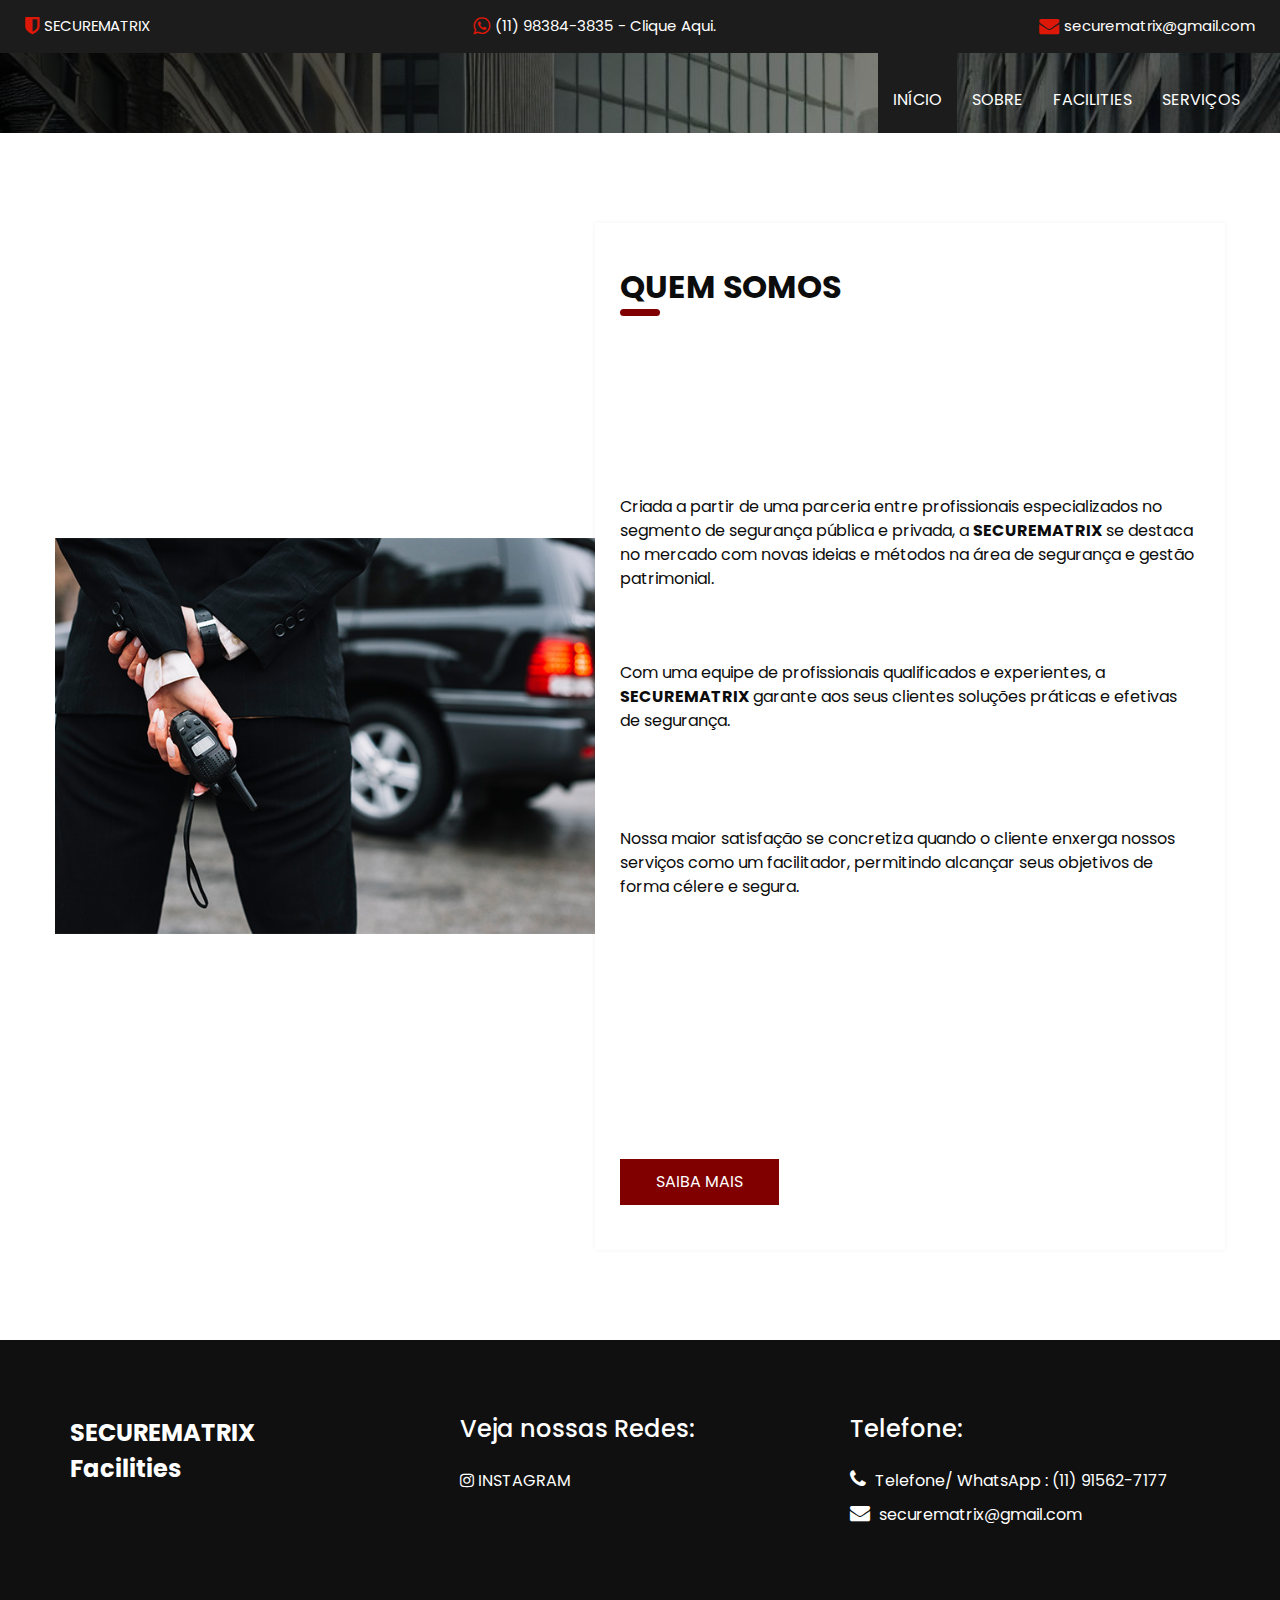
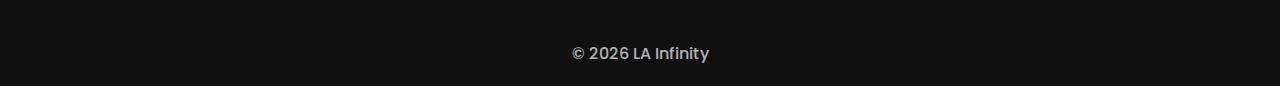
==== commit d510459a: "commit no novo repositório" ====
--- a/about.html
+++ b/about.html
@@ -46,7 +46,7 @@
                 SECUREMATRIX
               </span>
             </a>
-            <a href="https://wa.me/5511983843835">
+            <a href="https://wa.me/5511915627177">
               <i class="fa fa-whatsapp" aria-hidden="true"></i>
               <span>
                 (11) 98384-3835 - Clique Aqui.
--- a/css/style.css
+++ b/css/style.css
@@ -549,21 +549,7 @@
 
 .detail-box p{
   margin-top: 25px;
-}
-
-.service_section .box {
-  background-color: #ffffff;
-  padding: 10px 5px;
-  text-align: center;
-  -webkit-box-shadow: 0 0 15px 0 rgba(0, 0, 0, 0.2);
-          box-shadow: 0 0 15px 0 rgba(0, 0, 0, 0.2);
-  margin-top: 45px;
-}
-
-.service_section .box .img-box svg {
-  width: 75px;
-  height: auto;
-  fill: #1c1c1c;
+  height: 150px;
 }
 
 .service_section .box .detail-box {
@@ -722,11 +708,6 @@
   text-transform: uppercase;
 }
 
-.serv-img{
-  width: 300px;
-  height: 200px;
-}
-
 .contact_section .contact_form-container input:-ms-input-placeholder {
   color: #000000;
   text-transform: uppercase;
@@ -827,12 +808,61 @@
   position: relative;
 }
 
+.team_section {
+  display: flex;
+  flex-wrap: wrap;
+  justify-content: center;
+  gap: 20px;
+}
+
 .team_section .box {
   display: flex;
   flex-direction: column;
   align-items: center;
   justify-content: space-between;
-  width: 370px;
+  width: 100%;
+  max-width: 370px;
+  height: 520px;
+  background-color: rgba(28, 28, 28, 0.75);
+  padding-bottom: 10px;
+  margin: 25px auto;
+}
+
+.team_section .box .img-box {
+  display: flex;
+  justify-content: center;
+  align-items: center;
+  width: 100%;
+  height: 370px;
+  overflow: hidden;
+}
+
+.team_section .box .img-box img {
+  width: 100%;
+  height: 100%;
+  object-fit: cover;
+  text-align: center;
+  display: block;
+}
+
+.team_section .box .detail-box {
+  width: 100%;
+  height: 150px;
+  color: #ffffff;
+  padding: 15px;
+  text-align: center;
+  background-color: rgba(28, 28, 28, 0.75);
+  display: flex;
+  flex-direction: column;
+  justify-content: center;
+}
+
+.team_section .box {
+  display: flex;
+  flex-direction: column;
+  align-items: center;
+  justify-content: space-between;
+  width: 350px;
   height: 520px; 
   background-color: rgba(28, 28, 28, 0.75);
   padding-bottom: 10px;
@@ -1025,5 +1055,252 @@
   color: rgba(254, 254, 255, 0.7);
 }
 
-/* end footer section*/
-/*# sourceMappingURL=style.css.map */+
+* {
+  box-sizing: border-box;
+  margin: 0;
+  padding: 0;
+}
+
+.serv-img {
+  width: 100%;
+  height: auto;
+  max-height: 300px;
+  object-fit: cover;
+}
+
+.service_section .box img {
+  width: 100%;
+  height: auto;
+  max-height: 200px; 
+  object-fit: cover;
+}
+
+.service_section .box {
+  background-color: #ffffff;
+  display: flex;
+  flex-direction: column;
+  align-items: center;
+  text-align: center;
+  overflow: hidden;
+  margin-top: 45px;
+}
+
+/* Ajustes para telas maiores até 1120px */
+@media (max-width: 1120px) {
+  .container {
+    max-width: 100%;
+    padding: 0 20px;
+  }
+}
+
+/* Ajustes para tablets e telas menores que 992px */
+@media (max-width: 992px) {
+  .hero_area {
+    min-height: auto;
+  }
+
+  .navbar-nav {
+    align-items: center;
+    text-align: center;
+  }
+
+  .custom_nav-container .navbar-toggler {
+    margin-bottom: 15px;
+  }
+
+  .custom_nav-container.navbar-expand-lg .navbar-nav .nav-item .nav-link {
+    padding: 10px 15px;
+    margin: 5px 0;
+  }
+
+  .slider_section {
+    padding: 45px 0 100px;
+  }
+
+  .info_section .row {
+    flex-direction: column;
+    text-align: center;
+  }
+
+  /* Ajuste para evitar corte de imagens nos serviços */
+  .service_section .row {
+    display: flex;
+    flex-wrap: wrap;
+    justify-content: center;
+  }
+
+  .service_section .box {
+    width: 100%;
+    max-width: 400px;
+    margin-bottom: 20px;
+  }
+
+  .service_section .box img {
+    max-height: 200px;
+  }
+
+  .detail-box p{
+    height: 130px;
+    width: 300px;
+  }
+
+  .serv-img {
+    height: auto;
+    max-width: 100%;
+    object-fit: cover;
+  }
+}
+
+/* Ajustes para celulares médios até 768px */
+@media (max-width: 768px) {
+  .slider_section ol.carousel-indicators {
+    justify-content: center;
+  }
+
+  .slider_section {
+    text-align: center;
+  }
+
+  .slider_section .detail-box h1 {
+    font-size: 2rem;
+    line-height: 45px;
+  }
+
+  .slider_section .detail-box .btn-box {
+    flex-wrap: wrap;
+    justify-content: center;
+  }
+
+  .about_section .row {
+    flex-direction: column-reverse;
+  }
+
+  .about_section .detail-box {
+    margin-left: 0;
+    width: 100%;
+    box-shadow: 0 0 5px rgba(0, 0, 0, 0.15);
+  }
+
+  .service_section .service_container {
+    flex-wrap: wrap;
+  }
+
+  .client_section .carousel_btn-box {
+    margin-top: 20px;
+  }
+
+  .info_section .row .col-md-3 {
+    display: flex;
+    flex-direction: column;
+    align-items: center;
+    text-align: center;
+  }
+
+  /* Ajuste para evitar corte de imagens no modo paisagem */
+  .service_section .box {
+    width: 90%;
+    margin-bottom: 15px;
+  }
+
+  .service_section .box img {
+    max-height: 180px;
+  }
+}
+
+/* Ajustes para celulares pequenos até 576px */
+@media (max-width: 576px) {
+  .header_top a span {
+    display: none;
+  }
+
+  .slider_section .detail-box h1 {
+    font-size: 1.8rem;
+    line-height: 42px;
+  }
+
+  .btn-box {
+    flex-direction: column;
+  }
+
+  .btn-box a {
+    width: 100%;
+    text-align: center;
+  }
+
+  .service_section .row {
+    flex-direction: column;
+  }
+
+  .serv-img {
+    max-width: 100%;
+    height: auto;
+  }
+
+  .service_section .box {
+    flex-direction: column;
+    text-align: center;
+  }
+
+  .service_section .box img {
+    max-width: 100%;
+    height: auto;
+    max-height: 150px;
+    object-fit: contain;
+  }
+}
+
+/* Ajustes para telas menores que 420px */
+@media (max-width: 420px) {
+  .custom_nav-container .navbar-toggler {
+    padding: 5px 10px;
+  }
+
+  .hero_area {
+    padding-top: 20px;
+  }
+
+  .slider_section .detail-box h1 {
+    font-size: 1.6rem;
+  }
+
+  .service_section .box {
+    text-align: center;
+  }
+
+  .btn-red {
+    font-size: 14px;
+    padding: 10px 18px;
+  }
+}
+
+/* Ajustes para telas menores que 376px */
+@media (max-width: 376px) {
+  .slider_section .detail-box h1 {
+    font-size: 1.5rem;
+    line-height: 35px;
+  }
+
+  .service_section .detail-box h6 {
+    font-size: 14px;
+  }
+
+  .btn-box a {
+    font-size: 14px;
+  }
+}
+
+/* Ajuste global para desktops acima de 1200px */
+@media (min-width: 1200px) {
+  .container {
+    max-width: 1170px;
+  }
+}
+
+@media (min-width: 768px) {
+  .col-md-4 {
+      -ms-flex: 0 0 33.333333%;
+      flex: 0 0 33.333333%;
+      max-width: 50%;
+  }
+}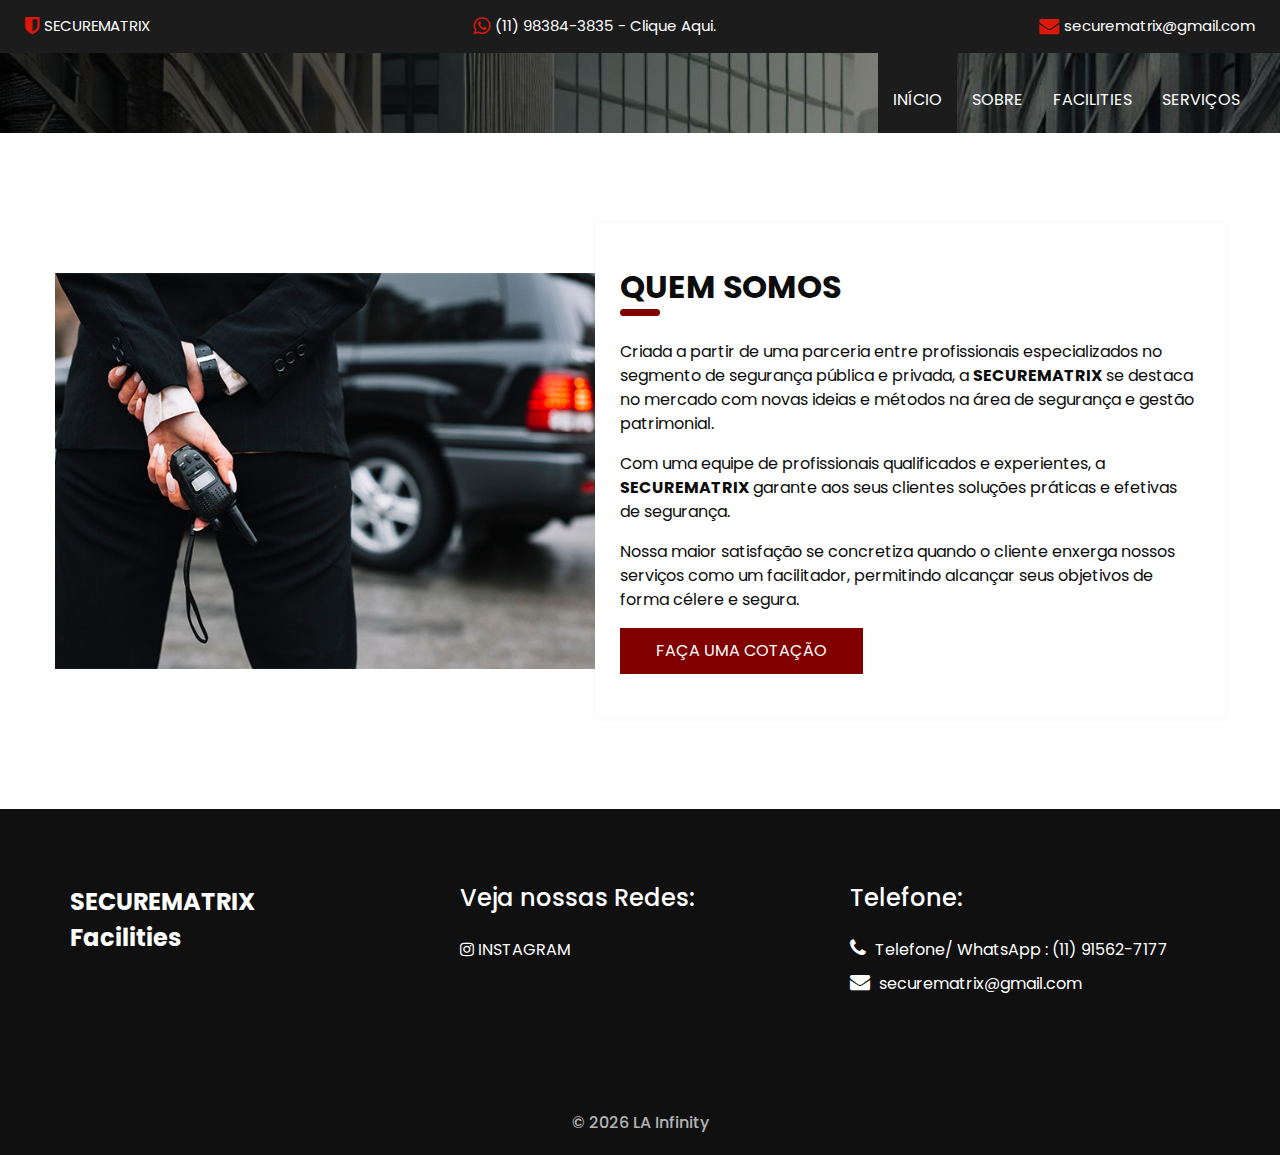
==== commit 838dbc5c: "commit no novo repositório" ====
--- a/about.html
+++ b/about.html
@@ -132,9 +132,7 @@
             </p>            
             </p>
             <div class="btn-box">
-              <a href="">
-                Saiba Mais 
-              </a>
+              <a href="https://wa.me/5511915627177" class="btn-2"> Faça uma cotação</a>
             </div>
           </div>
         </div>
--- a/css/style.css
+++ b/css/style.css
@@ -536,7 +536,7 @@
 .about_section .detail-box a:hover {
   background-color: transparent;
   border-color: #5a1405;
-  color: #f1db25;
+  color: #050500;
 }
 
 .service_section {
@@ -549,7 +549,6 @@
 
 .detail-box p{
   margin-top: 25px;
-  height: 150px;
 }
 
 .service_section .box .detail-box {
@@ -1055,13 +1054,6 @@
   color: rgba(254, 254, 255, 0.7);
 }
 
-
-* {
-  box-sizing: border-box;
-  margin: 0;
-  padding: 0;
-}
-
 .serv-img {
   width: 100%;
   height: auto;
@@ -1140,11 +1132,6 @@
     max-height: 200px;
   }
 
-  .detail-box p{
-    height: 130px;
-    width: 300px;
-  }
-
   .serv-img {
     height: auto;
     max-width: 100%;
@@ -1199,7 +1186,6 @@
 
   /* Ajuste para evitar corte de imagens no modo paisagem */
   .service_section .box {
-    width: 90%;
     margin-bottom: 15px;
   }
 
@@ -1219,10 +1205,6 @@
     line-height: 42px;
   }
 
-  .btn-box {
-    flex-direction: column;
-  }
-
   .btn-box a {
     width: 100%;
     text-align: center;
@@ -1245,7 +1227,7 @@
   .service_section .box img {
     max-width: 100%;
     height: auto;
-    max-height: 150px;
+    max-height: 200px;
     object-fit: contain;
   }
 }
